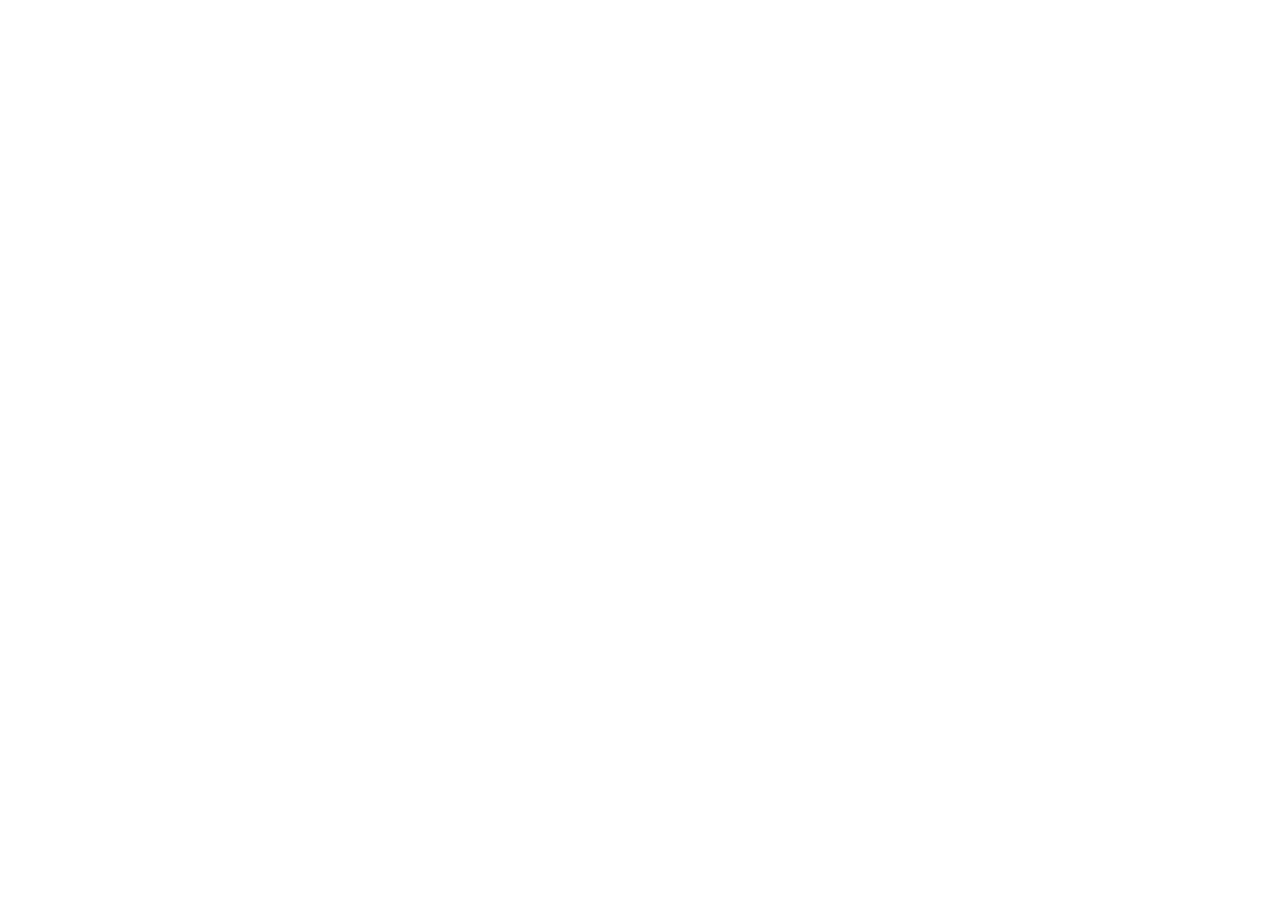
==== about.html @ 4fc864ed "Init :creation du depot ,arborescence des fichiers et structure HTML de base" ====
<!DOCTYPE html>
<html lang="en">
<head>
    <meta charset="UTF-8">
    <meta name="viewport" content="width=device-width, initial-scale=1.0">
    <title>AfriTalent</title>
    <link rel="stylesheet" href="style.css">
    <link rel="stylesheet" href="https://cdn.jsdelivr.net/npm/bootstrap@5.3.8/dist/css/bootstrap.min.css"
    />
</head>
<body>
    <script src="https://cdn.jsdelivr.net/npm/bootstrap@5.3.8/dist/js/bootstrap.bundle.min.js"></script>
    <script src="js/main.js"></script>
</body>
</html>
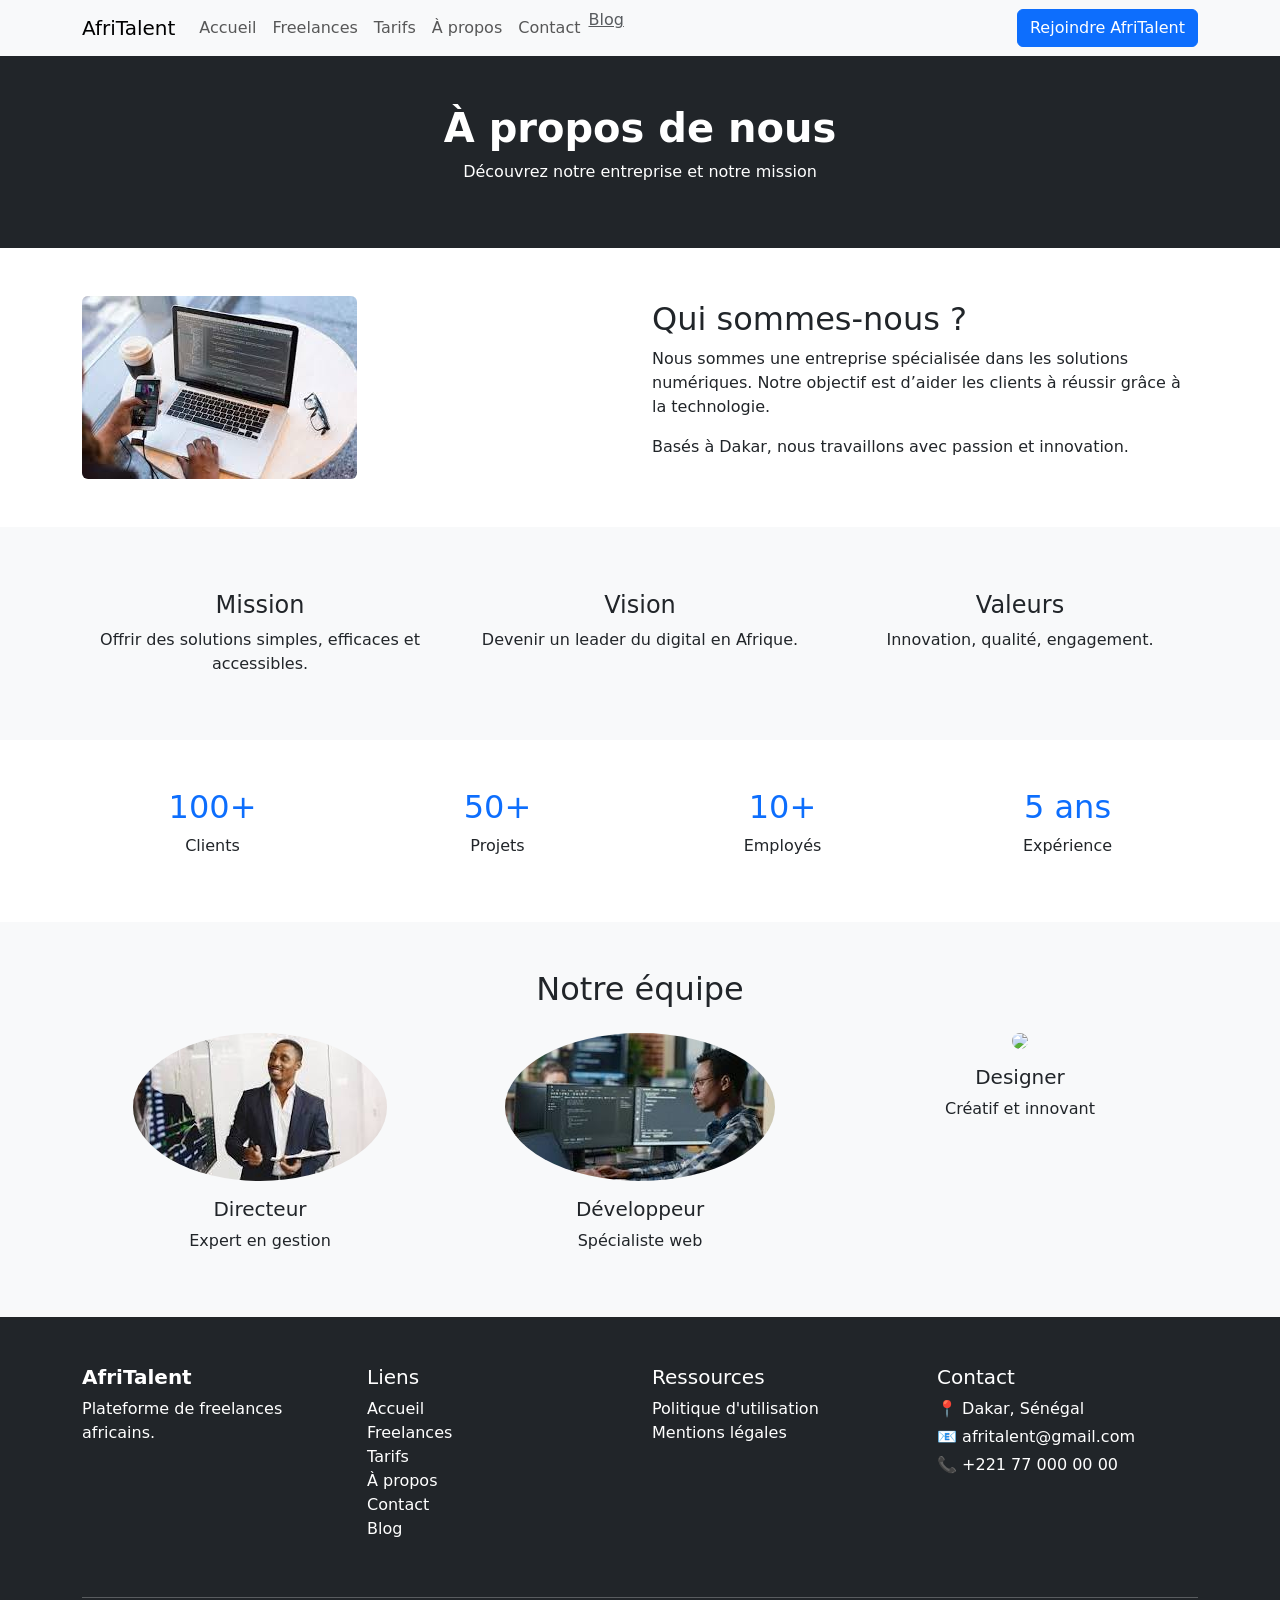
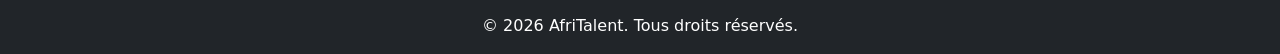
==== commit a3ca2d5c: "HTML : structure complete des 5 pages avec sections et contenu texte" ====
--- a/about.html
+++ b/about.html
@@ -5,10 +5,212 @@
     <meta name="viewport" content="width=device-width, initial-scale=1.0">
     <title>AfriTalent</title>
     <link rel="stylesheet" href="style.css">
-    <link rel="stylesheet" href="https://cdn.jsdelivr.net/npm/bootstrap@5.3.8/dist/css/bootstrap.min.css"
-    />
+    <link rel="stylesheet" href="https://cdn.jsdelivr.net/npm/bootstrap@5.3.8/dist/css/bootstrap.min.css"/>
 </head>
 <body>
+
+<header>
+  <nav class="navbar navbar-expand-lg navbar-light bg-light">
+    <div class="container">
+
+      <a class="navbar-brand" href="index.html">AfriTalent</a>
+
+      <button class="navbar-toggler" type="button" data-bs-toggle="collapse" data-bs-target="#navbarNav">
+        <span class="navbar-toggler-icon"></span>
+      </button>
+
+      <div class="collapse navbar-collapse" id="navbarNav">
+    
+        <ul class="navbar-nav me-auto mb-2 mb-lg-0">
+          <li class="nav-item">
+            <a class="nav-link" href="index.html">Accueil</a>
+          </li>
+          <li class="nav-item">
+            <a class="nav-link" href="freelances.html">Freelances</a>
+          </li>
+          <li class="nav-item">
+            <a class="nav-link" href="tarifs.html">Tarifs</a>
+          </li>
+          <li class="nav-item">
+            <a class="nav-link" href="about.html">À propos</a>
+          </li>
+          <li class="nav-item">
+            <a class="nav-link" href="contact.html">Contact</a>
+          </li>
+          <li class="nav-item">
+            <a href="#" class="text-muted" onclick="alert('Page en construction !')">Blog</a>
+          </li>
+        </ul>
+
+        <a href="contact.html" class="btn btn-primary">
+          Rejoindre AfriTalent
+        </a>
+
+      </div>
+    </div>
+  </nav>
+</header>
+
+<section class="bg-dark text-white text-center p-5">
+    <div class="container">
+        <h1 class="fw-bold">À propos de nous</h1>
+        <p>Découvrez notre entreprise et notre mission</p>
+    </div>
+</section>
+
+<section class="py-5">
+    <div class="container">
+        <div class="row align-items-center">
+
+            <div class="col-md-6">
+                <img src="[data-uri]" class="img-fluid rounded">
+            </div>
+
+            <div class="col-md-6">
+                <h2>Qui sommes-nous ?</h2>
+                <p>
+                    Nous sommes une entreprise spécialisée dans les solutions numériques.
+                    Notre objectif est d’aider les clients à réussir grâce à la technologie.
+                </p>
+                <p>
+                    Basés à Dakar, nous travaillons avec passion et innovation.
+                </p>
+            </div>
+
+        </div>
+    </div>
+</section>
+
+<section class="bg-light py-5">
+    <div class="container">
+        <div class="row text-center">
+
+            <div class="col-md-4">
+                <i class="bi bi-bullseye fs-1 text-primary"></i>
+                <h4 class="mt-3">Mission</h4>
+                <p>Offrir des solutions simples, efficaces et accessibles.</p>
+            </div>
+
+            <div class="col-md-4">
+                <i class="bi bi-eye fs-1 text-primary"></i>
+                <h4 class="mt-3">Vision</h4>
+                <p>Devenir un leader du digital en Afrique.</p>
+            </div>
+
+            <div class="col-md-4">
+                <i class="bi bi-heart fs-1 text-primary"></i>
+                <h4 class="mt-3">Valeurs</h4>
+                <p>Innovation, qualité, engagement.</p>
+            </div>
+
+        </div>
+    </div>
+</section>
+
+<section class="py-5 text-center">
+    <div class="container">
+        <div class="row">
+
+            <div class="col-md-3">
+                <h2 class="text-primary">100+</h2>
+                <p>Clients</p>
+            </div>
+
+            <div class="col-md-3">
+                <h2 class="text-primary">50+</h2>
+                <p>Projets</p>
+            </div>
+
+            <div class="col-md-3">
+                <h2 class="text-primary">10+</h2>
+                <p>Employés</p>
+            </div>
+
+            <div class="col-md-3">
+                <h2 class="text-primary">5 ans</h2>
+                <p>Expérience</p>
+            </div>
+
+        </div>
+    </div>
+</section>
+
+<section class="bg-light py-5">
+    <div class="container text-center">
+        <h2>Notre équipe</h2>
+
+        <div class="row mt-4">
+
+            <div class="col-md-4">
+                <img src="[data-uri]" class="rounded-circle mb-3">
+                <h5>Directeur</h5>
+                <p>Expert en gestion</p>
+            </div>
+
+            <div class="col-md-4">
+                <img src="[data-uri]" class="rounded-circle mb-3">
+                <h5>Développeur</h5>
+                <p>Spécialiste web</p>
+            </div>
+
+            <div class="col-md-4">
+                <img src="https://encrypted-tbn0.gstatic.com/images?q=tbn:ANd9GcRcdGLd02eX-NK7M-I8E6gAXOmE9seDFWCSFQ&s" class="rounded-circle mb-3">
+                <h5>Designer</h5>
+                <p>Créatif et innovant</p>
+            </div>
+
+        </div>
+    </div>
+</section>
+
+<footer class="bg-dark text-white pt-5 pb-3">
+  <div class="container">
+    
+    <div class="row">
+
+      <div class="col-md-3 mb-4">
+        <h5 class="fw-bold">AfriTalent</h5>
+        <p>Plateforme de freelances africains.</p>
+      </div>
+
+      <div class="col-md-3 mb-4">
+        <h5>Liens</h5>
+        <ul class="list-unstyled">
+          <li><a href="index.html" class="text-white text-decoration-none">Accueil</a></li>
+          <li><a href="freelances.html" class="text-white text-decoration-none">Freelances</a></li>
+          <li><a href="tarifs.html" class="text-white text-decoration-none">Tarifs</a></li>
+          <li><a href="about.html" class="text-white text-decoration-none">À propos</a></li>
+          <li><a href="contact.html" class="text-white text-decoration-none">Contact</a></li>
+          <li><a href="blog.html" class="text-white text-decoration-none">Blog</a></li>
+        </ul>
+      </div>
+
+      <div class="col-md-3 mb-4">
+        <h5>Ressources</h5>
+        <ul class="list-unstyled">
+          <li><a href="#" class="text-white text-decoration-none">Politique d'utilisation</a></li>
+          <li><a href="#" class="text-white text-decoration-none">Mentions légales</a></li>
+        </ul>
+      </div>
+
+      <div class="col-md-3 mb-4">
+        <h5>Contact</h5>
+        <p class="mb-1">📍 Dakar, Sénégal</p>
+        <p class="mb-1">📧 afritalent@gmail.com</p>
+        <p>📞 +221 77 000 00 00</p>
+      </div>
+
+    </div>
+
+    <hr class="bg-light">
+
+    <div class="text-center">
+      <p class="mb-0">&copy; 2026 AfriTalent. Tous droits réservés.</p>
+    </div>
+
+  </div>
+</footer>
+
     <script src="https://cdn.jsdelivr.net/npm/bootstrap@5.3.8/dist/js/bootstrap.bundle.min.js"></script>
     <script src="js/main.js"></script>
 </body>
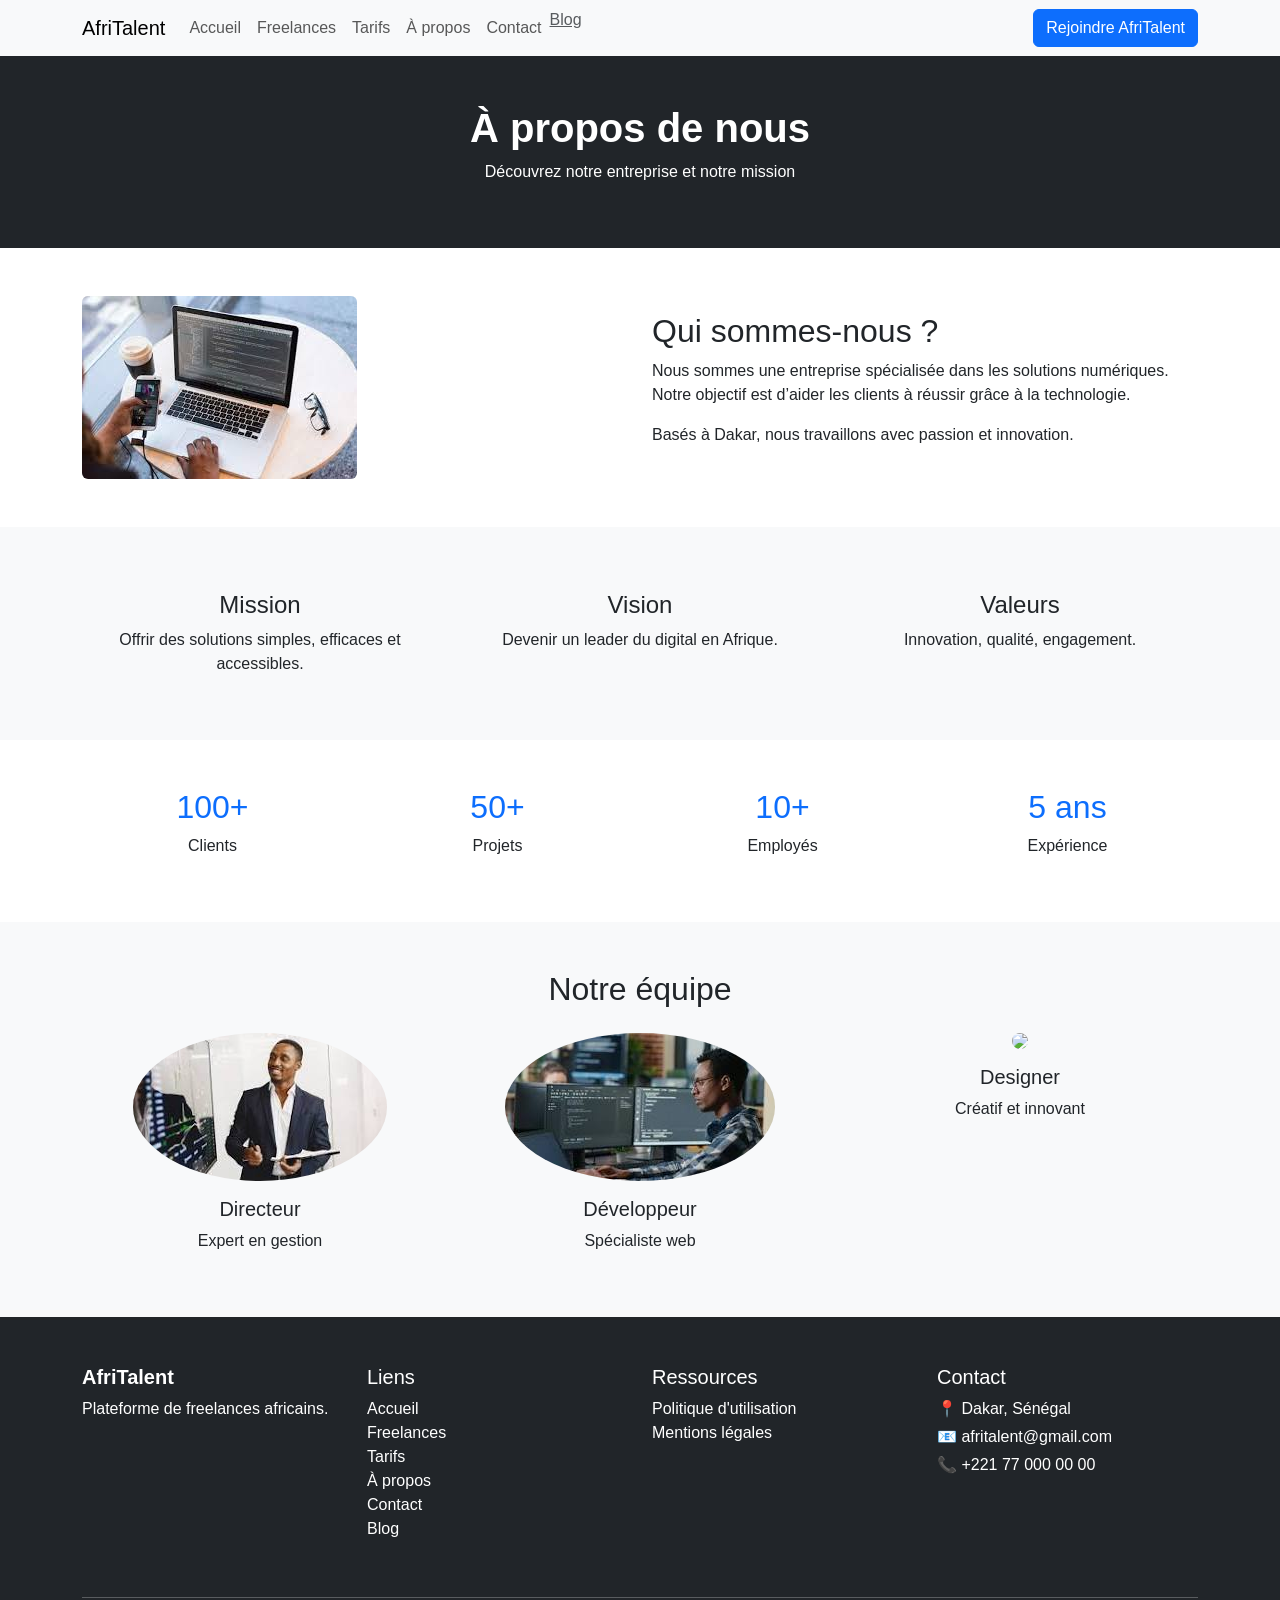
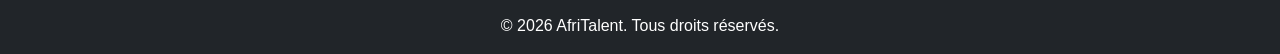
==== commit a5bbd5fc: "dasras gfddfjk jhghfvvf" ====
--- a/about.html
+++ b/about.html
@@ -51,7 +51,7 @@
   </nav>
 </header>
 
-<section class="bg-dark text-white text-center p-5">
+<section class="bg-dark text-white text-center p-5 ">
     <div class="container">
         <h1 class="fw-bold">À propos de nous</h1>
         <p>Découvrez notre entreprise et notre mission</p>
@@ -81,7 +81,7 @@
     </div>
 </section>
 
-<section class="bg-light py-5">
+<section class="bg-light py-5 ">
     <div class="container">
         <div class="row text-center">
 
@@ -107,7 +107,7 @@
     </div>
 </section>
 
-<section class="py-5 text-center">
+<section class="py-5 text-center ">
     <div class="container">
         <div class="row">
 
--- a/style.css
+++ b/style.css
@@ -0,0 +1,82 @@
+*,html
+{
+margin: 0;
+font-family: arial;
+padding: o;	
+}
+/* Tablette */
+@media (max-width: 768px){
+
+    .hero{
+        flex-direction: column;
+        text-align: center;
+        padding: 40px 20px;
+    }
+
+    .bento-grid{
+        grid-template-columns: 1fr;
+    }
+}
+
+/* Mobile */
+@media (max-width: 375px){
+
+    h1{
+        font-size: 2rem;
+    }
+
+    .hero{
+        padding: 20px;
+    }
+
+    .btn-group{
+        display:flex;
+        flex-direction:column;
+        gap:10px;
+    }
+}
+
+/* Grand écran */
+@media (min-width: 1200px){
+
+    .container{
+        max-width: 1140px;
+    }
+}
+/*dark mode*/
+body.dark-mode{
+    background-color:#121212;
+    color:white;
+}
+
+body.dark-mode .card{
+    background-color:#1e1e1e;
+    color:white;
+}
+
+body.dark-mode .navbar{
+    background-color:#222 !important;
+}
+.navbar-scroll{
+    background-color: white !important;
+    box-shadow: 0 4px 10px rgba(0,0,0,0.2);
+    padding: 5px 0;
+}
+
+#topBtn{
+    position: fixed;
+    bottom: 20px;
+    right: 20px;
+    display: none;
+    z-index: 999;
+}
+.fade-in{
+    opacity: 0;
+    transform: translateY(30px);
+    transition:all 1s ease;
+}
+.fade-in.show{
+    opacity: 1;
+    transform: translateY(0);
+}
+
